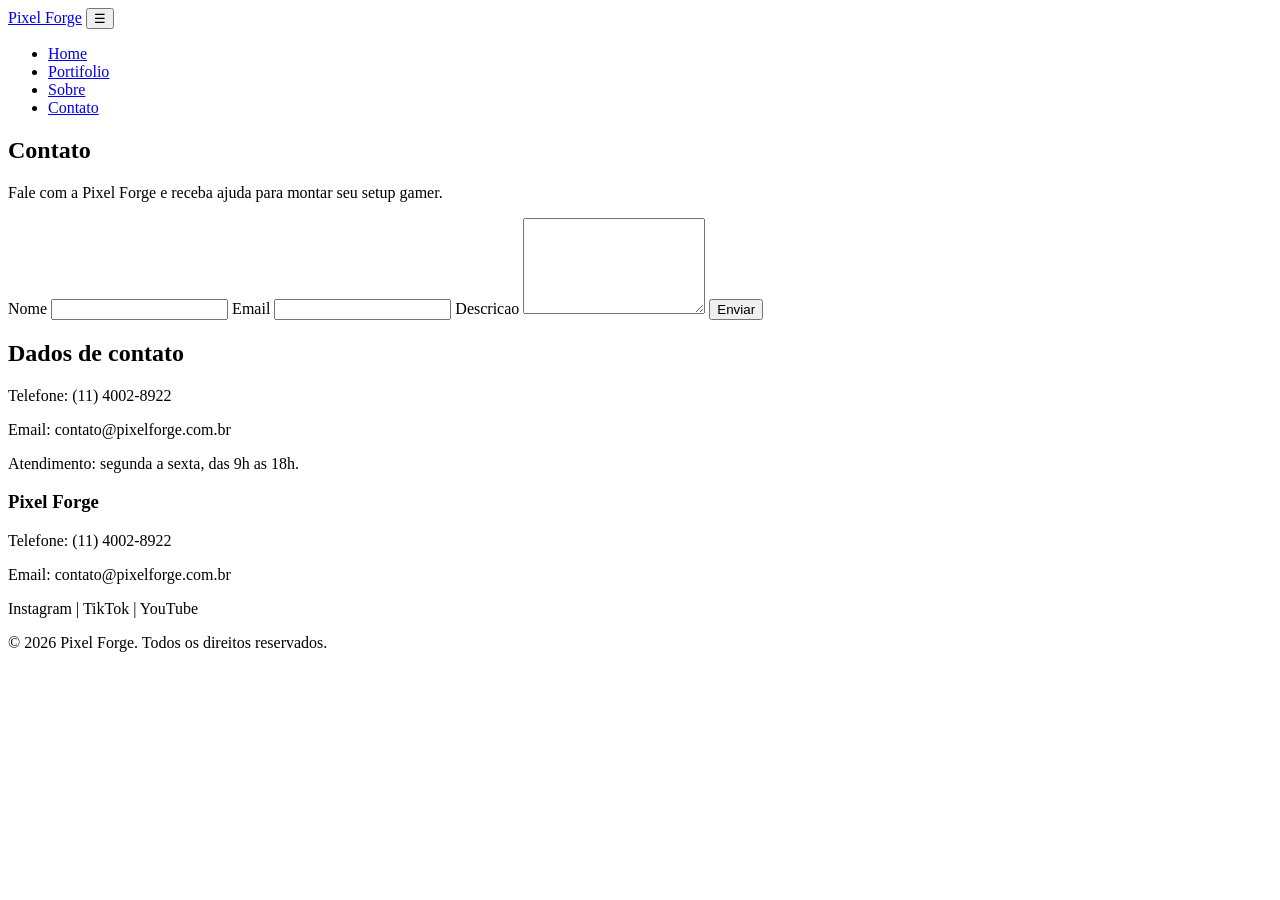
==== pages/contato.html @ c06f6a2e "feat: configurando contato.html" ====
<!DOCTYPE html>
<html lang="pt-BR">
<head>
  <meta charset="UTF-8">
  <meta name="viewport" content="width=device-width, initial-scale=1.0">
  <title>Contato | Pixel Forge</title>
  <link rel="stylesheet" href="../src/css/estilo.css">
</head>
<body>
  <header>
    <nav class="navbar">
      <a href="../index.html" class="logo">Pixel Forge</a>
      <button class="menu-btn" id="menuBtn">☰</button>

      <ul class="menu" id="menu">
        <li><a href="../index.html">Home</a></li>
        <li><a href="portifolio.html">Portifolio</a></li>
        <li><a href="sobre.html">Sobre</a></li>
        <li><a href="contato.html">Contato</a></li>
      </ul>
    </nav>
  </header>

  <main>
    <section class="pagina-topo">
      <h1>Contato</h1>
      <p>Fale com a Pixel Forge e receba ajuda para montar seu setup gamer.</p>
    </section>

    <section class="secao contato">
      <form id="formContato">
        <label for="nome">Nome</label>
        <input type="text" id="nome" name="nome" required>

        <label for="email">Email</label>
        <input type="email" id="email" name="email" required>

        <label for="descricao">Descricao</label>
        <textarea id="descricao" name="descricao" rows="6" required></textarea>

        <button type="submit" class="btn principal">Enviar</button>

        <p id="mensagem"></p>
      </form>

      <div class="card">
        <h2>Dados de contato</h2>
        <p>Telefone: (11) 4002-8922</p>
        <p>Email: contato@pixelforge.com.br</p>
        <p>Atendimento: segunda a sexta, das 9h as 18h.</p>
      </div>
    </section>
  </main>

  <footer>
    <h3>Pixel Forge</h3>
    <p>Telefone: (11) 4002-8922</p>
    <p>Email: contato@pixelforge.com.br</p>
    <p>Instagram | TikTok | YouTube</p>
    <p>&copy; 2026 Pixel Forge. Todos os direitos reservados.</p>
  </footer>

  <script src="../src/js/script.js"></script>
</body>
</html>
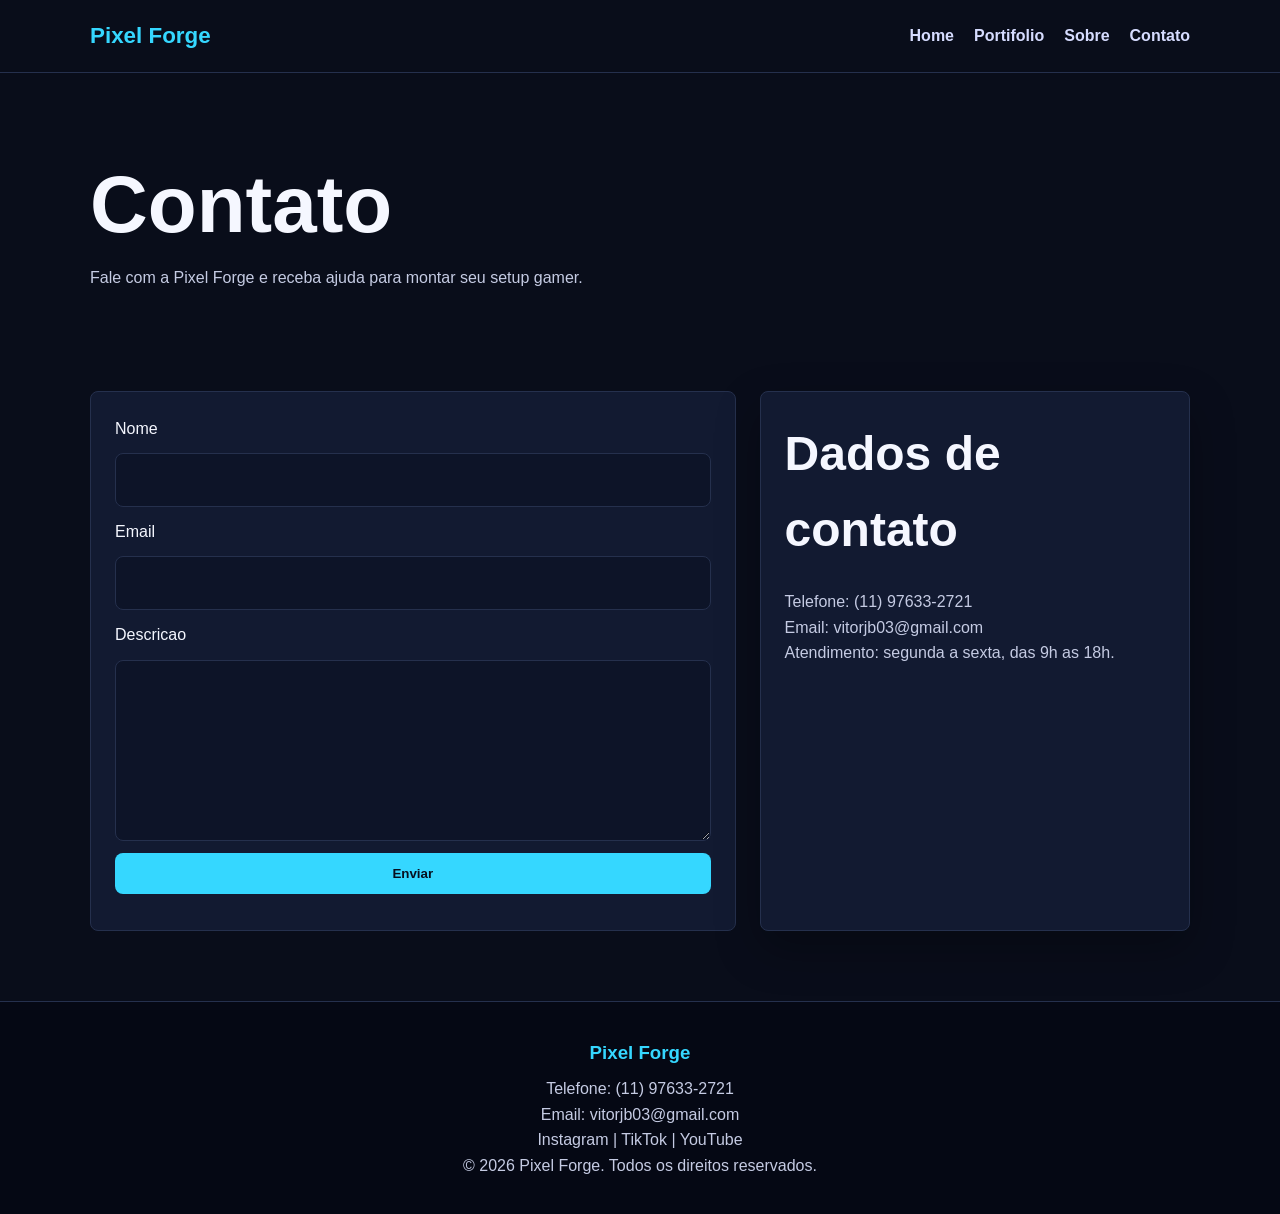
==== commit e04c8d36: "feat: arrumando os contatos" ====
--- a/pages/contato.html
+++ b/pages/contato.html
@@ -45,8 +45,8 @@
 
       <div class="card">
         <h2>Dados de contato</h2>
-        <p>Telefone: (11) 4002-8922</p>
-        <p>Email: contato@pixelforge.com.br</p>
+        <p>Telefone: (11) 97633-2721</p>
+        <p>Email: vitorjb03@gmail.com</p>
         <p>Atendimento: segunda a sexta, das 9h as 18h.</p>
       </div>
     </section>
@@ -54,8 +54,8 @@
 
   <footer>
     <h3>Pixel Forge</h3>
-    <p>Telefone: (11) 4002-8922</p>
-    <p>Email: contato@pixelforge.com.br</p>
+    <p>Telefone: (11) 97633-2721</p>
+    <p>Email: vitorjb03@gmail.com</p>
     <p>Instagram | TikTok | YouTube</p>
     <p>&copy; 2026 Pixel Forge. Todos os direitos reservados.</p>
   </footer>
--- a/src/css/estilo.css
+++ b/src/css/estilo.css
@@ -0,0 +1,319 @@
+* {
+  margin: 0;
+  padding: 0;
+  box-sizing: border-box;
+}
+
+body {
+  font-family: Arial, Helvetica, sans-serif;
+  background: #090d1a;
+  color: #f5f7ff;
+  line-height: 1.6;
+}
+
+a {
+  text-decoration: none;
+  color: inherit;
+}
+
+header {
+  position: sticky;
+  top: 0;
+  z-index: 10;
+  background: #090d1a;
+  border-bottom: 1px solid #25304d;
+}
+
+.navbar {
+  width: min(1100px, 92%);
+  min-height: 72px;
+  margin: auto;
+  display: flex;
+  align-items: center;
+  justify-content: space-between;
+}
+
+.logo {
+  color: #35d7ff;
+  font-size: 1.4rem;
+  font-weight: bold;
+}
+
+.menu {
+  display: flex;
+  gap: 20px;
+  list-style: none;
+}
+
+.menu a {
+  color: #d6dcff;
+  font-weight: bold;
+}
+
+.menu a:hover {
+  color: #a7ff3d;
+}
+
+.menu-btn {
+  display: none;
+  background: #17213a;
+  color: #fff;
+  border: 1px solid #35d7ff;
+  border-radius: 6px;
+  padding: 8px 12px;
+  font-size: 1.2rem;
+}
+
+.hero {
+  min-height: calc(100vh - 72px);
+  display: flex;
+  align-items: center;
+  background:
+    linear-gradient(90deg, #090d1a 0%, rgba(9, 13, 26, 0.8) 60%),
+    url("../assets/img/banner-gamer.svg");
+  background-size: cover;
+  background-position: center;
+}
+
+.hero-texto,
+.secao,
+.pagina-topo {
+  width: min(1100px, 92%);
+  margin: auto;
+}
+
+.hero span {
+  color: #a7ff3d;
+  font-weight: bold;
+  text-transform: uppercase;
+}
+
+h1 {
+  max-width: 850px;
+  font-size: clamp(2.3rem, 7vw, 5rem);
+  line-height: 1;
+  margin: 12px 0 20px;
+}
+
+h2 {
+  font-size: clamp(1.7rem, 4vw, 3rem);
+  margin-bottom: 20px;
+}
+
+.hero p,
+.pagina-topo p,
+.card p,
+.sobre p,
+.card li {
+  color: #c5cbe3;
+}
+
+.hero p {
+  max-width: 620px;
+  font-size: 1.1rem;
+}
+
+.botoes {
+  display: flex;
+  gap: 12px;
+  flex-wrap: wrap;
+  margin-top: 28px;
+}
+
+.btn {
+  display: inline-block;
+  border: 0;
+  border-radius: 8px;
+  padding: 13px 20px;
+  font-weight: bold;
+  cursor: pointer;
+}
+
+.principal {
+  background: #35d7ff;
+  color: #07101f;
+}
+
+.secundario {
+  border: 1px solid #35d7ff;
+  color: #fff;
+}
+
+.secao {
+  padding: 70px 0;
+}
+
+.cards {
+  display: grid;
+  grid-template-columns: repeat(3, 1fr);
+  gap: 18px;
+}
+
+.card {
+  background: #121a31;
+  border: 1px solid #25304d;
+  border-radius: 8px;
+  padding: 24px;
+  box-shadow: 0 18px 45px rgba(0, 0, 0, 0.28);
+}
+
+.card h3 {
+  color: #35d7ff;
+  margin-bottom: 10px;
+}
+
+.produto {
+  text-align: center;
+}
+
+.img-produto {
+  width: 100%;
+  height: 180px;
+  object-fit: cover;
+  border-radius: 8px;
+  margin-bottom: 18px;
+  background: #0d1428;
+}
+
+.icone-produto {
+  display: grid;
+  place-items: center;
+  width: 100%;
+  height: 120px;
+  margin-bottom: 18px;
+  border-radius: 8px;
+  background: linear-gradient(135deg, #17213a, #26365f);
+  color: #a7ff3d;
+  font-weight: bold;
+  font-size: 1.2rem;
+}
+
+.produto strong {
+  display: block;
+  margin-top: 14px;
+  color: #ff4ecd;
+  font-size: 1.2rem;
+}
+
+.pagina-topo {
+  padding: 80px 0 30px;
+}
+
+.tabela-container {
+  overflow-x: auto;
+}
+
+table {
+  width: 100%;
+  min-width: 650px;
+  border-collapse: collapse;
+  background: #121a31;
+  border: 1px solid #25304d;
+}
+
+th,
+td {
+  padding: 16px;
+  border-bottom: 1px solid #25304d;
+  text-align: left;
+}
+
+th {
+  color: #a7ff3d;
+}
+
+tr:hover {
+  background: #18223e;
+}
+
+.sobre,
+.contato {
+  display: grid;
+  grid-template-columns: 1.2fr 0.8fr;
+  gap: 24px;
+}
+
+.sobre p {
+  margin-bottom: 16px;
+}
+
+form {
+  display: grid;
+  gap: 12px;
+  background: #121a31;
+  border: 1px solid #25304d;
+  border-radius: 8px;
+  padding: 24px;
+}
+
+input,
+textarea {
+  width: 100%;
+  padding: 13px;
+  border: 1px solid #25304d;
+  border-radius: 8px;
+  background: #0d1428;
+  color: #fff;
+  font: inherit;
+}
+
+input:focus,
+textarea:focus {
+  outline: 2px solid #35d7ff;
+}
+
+#mensagem {
+  color: #a7ff3d;
+  font-weight: bold;
+}
+
+footer {
+  padding: 36px 8%;
+  text-align: center;
+  background: #050814;
+  border-top: 1px solid #25304d;
+  color: #c5cbe3;
+}
+
+footer h3 {
+  color: #35d7ff;
+  margin-bottom: 8px;
+}
+
+@media (max-width: 800px) {
+  .menu-btn {
+    display: block;
+  }
+
+  .menu {
+    display: none;
+    position: absolute;
+    top: 72px;
+    left: 4%;
+    right: 4%;
+    flex-direction: column;
+    background: #121a31;
+    border: 1px solid #25304d;
+    border-radius: 8px;
+    padding: 16px;
+  }
+
+  .menu.ativo {
+    display: flex;
+  }
+
+  .cards,
+  .sobre,
+  .contato {
+    grid-template-columns: 1fr;
+  }
+
+  .hero {
+    min-height: 700px;
+  }
+
+  .botoes .btn {
+    width: 100%;
+    text-align: center;
+  }
+}
